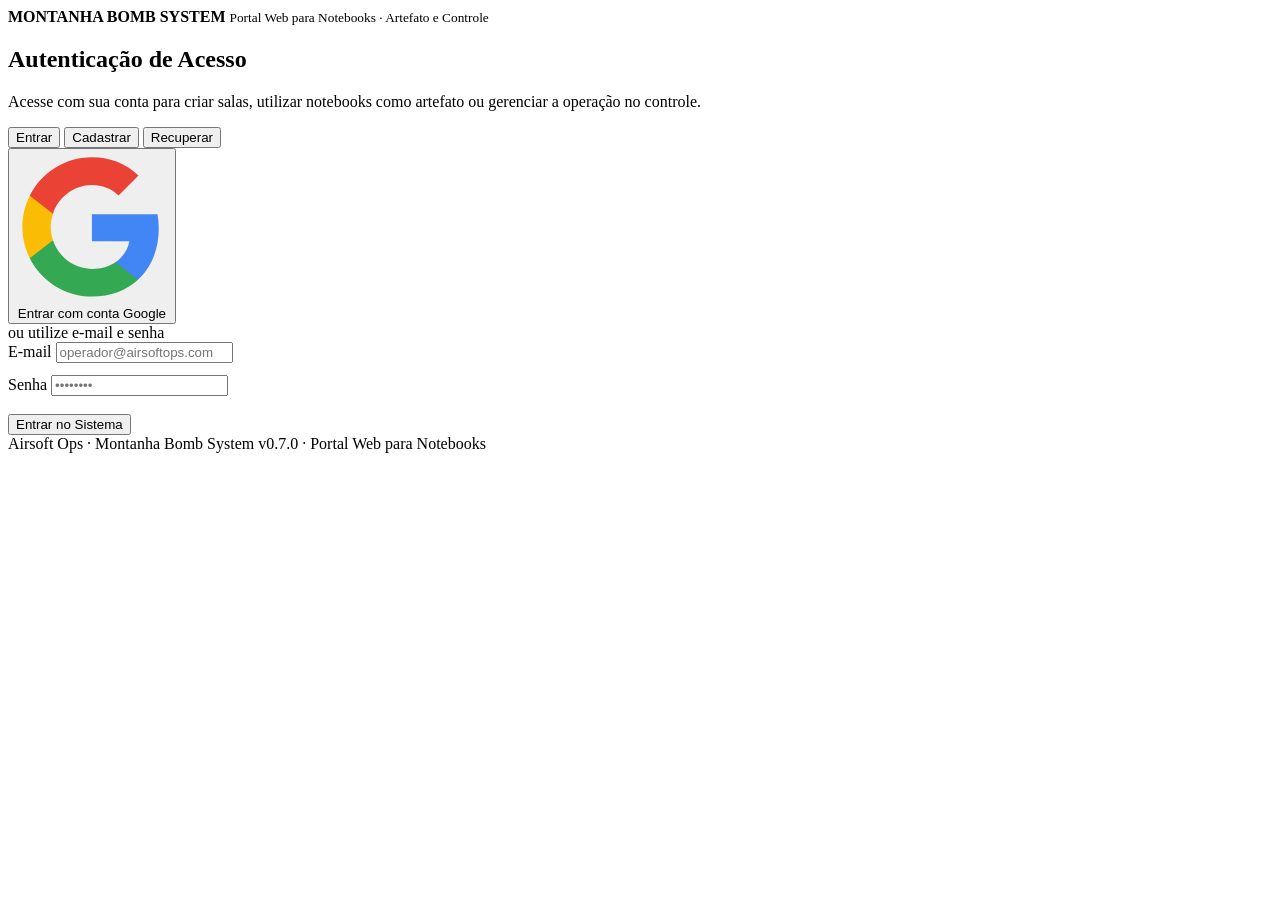
==== index.html @ 35773d5e "Configura netlify.toml e publica index.html do portal na raiz do repositorio" ====
<!doctype html>
<html lang="pt-BR">
<head>
  <meta charset="utf-8">
  <meta name="viewport" content="width=device-width, initial-scale=1">
  <title>Montanha Bomb System | Portal Web</title>
  <link rel="stylesheet" href="portal.css?v=20261001-1">
  <script src="supabase-config.js?v=20261001-1"></script>
  <script src="supabase.js?v=20261001-1"></script>
  <script src="portal.js?v=20261001-1" defer></script>
</head>
<body>

  <header class="portalHeader">
    <div class="portalHeaderInner">
      <div class="portalBrand">
        <b>MONTANHA BOMB SYSTEM</b>
        <small>Portal Web para Notebooks · Artefato e Controle</small>
      </div>

      <div class="userBadge" id="userBadge" hidden>
        <div class="userAvatar">O</div>
        <div class="userInfo">
          <b>Operador</b>
          <small>autenticado</small>
        </div>
        <button class="btnDanger" onclick="AirsoftPortal.logout()" type="button">Sair</button>
      </div>
    </div>
  </header>

  <main class="portalMain">

    <!-- Status Banner -->
    <div class="statusMsg" id="portalStatus" hidden></div>

    <!-- AUTHENTICATION SECTION -->
    <section class="portalBox authContainer" id="authSection">
      <h2>Autenticação de Acesso</h2>
      <p>Acesse com sua conta para criar salas, utilizar notebooks como artefato ou gerenciar a operação no controle.</p>

      <div class="authNav">
        <button class="active" id="tabLoginBtn" onclick="AirsoftPortal.switchAuthTab('login')" type="button">Entrar</button>
        <button id="tabSignupBtn" onclick="AirsoftPortal.switchAuthTab('signup')" type="button">Cadastrar</button>
        <button id="tabResetBtn" onclick="AirsoftPortal.switchAuthTab('reset')" type="button">Recuperar</button>
      </div>

      <!-- Google OAuth Sign In -->
      <button class="btnGoogle" onclick="AirsoftPortal.loginWithGoogle()" type="button">
        <svg viewBox="0 0 24 24">
          <path fill="#4285F4" d="M22.56 12.25c0-.78-.07-1.53-.2-2.25H12v4.26h5.92c-.26 1.37-1.04 2.53-2.21 3.31v2.77h3.57c2.08-1.92 3.28-4.74 3.28-8.09z"/>
          <path fill="#34A853" d="M12 23c2.97 0 5.46-.98 7.28-2.66l-3.57-2.77c-.98.66-2.23 1.06-3.71 1.06-2.86 0-5.29-1.93-6.16-4.53H2.18v2.84C3.99 20.53 7.7 23 12 23z"/>
          <path fill="#FBBC05" d="M5.84 14.09c-.22-.66-.35-1.36-.35-2.09s.13-1.43.35-2.09V7.06H2.18C1.43 8.55 1 10.22 1 12s.43 3.45 1.18 4.94l2.85-2.22.81-.63z"/>
          <path fill="#EA4335" d="M12 5.38c1.62 0 3.06.56 4.21 1.64l3.15-3.15C17.45 2.09 14.97 1 12 1 7.7 1 3.99 3.47 2.18 7.06l3.66 2.84c.87-2.6 3.3-4.52 6.16-4.52z"/>
        </svg>
        Entrar com conta Google
      </button>

      <div class="divider">ou utilize e-mail e senha</div>

      <!-- Login Form -->
      <form id="formLogin" onsubmit="event.preventDefault(); AirsoftPortal.loginWithEmail(document.getElementById('loginEmail').value, document.getElementById('loginPass').value);">
        <div class="formGroup">
          <label for="loginEmail">E-mail</label>
          <input id="loginEmail" placeholder="operador@airsoftops.com" required type="email">
        </div>
        <div class="formGroup" style="margin-top: 12px;">
          <label for="loginPass">Senha</label>
          <input id="loginPass" placeholder="••••••••" required type="password">
        </div>
        <button class="btnPrimary" style="margin-top: 18px;" type="submit">Entrar no Sistema</button>
      </form>

      <!-- Sign Up Form -->
      <form id="formSignup" hidden onsubmit="event.preventDefault(); AirsoftPortal.signUpWithEmail(document.getElementById('signupName').value, document.getElementById('signupEmail').value, document.getElementById('signupPass').value);">
        <div class="formGroup">
          <label for="signupName">Nome Completo / Indicativo</label>
          <input id="signupName" placeholder="Ex.: Operador Alpha" required type="text">
        </div>
        <div class="formGroup" style="margin-top: 12px;">
          <label for="signupEmail">E-mail</label>
          <input id="signupEmail" placeholder="operador@airsoftops.com" required type="email">
        </div>
        <div class="formGroup" style="margin-top: 12px;">
          <label for="signupPass">Senha (mínimo 6 caracteres)</label>
          <input id="signupPass" placeholder="••••••••" required type="password">
        </div>
        <button class="btnPrimary" style="margin-top: 18px;" type="submit">Cadastrar Conta</button>
      </form>

      <!-- Reset Password Form -->
      <form id="formReset" hidden onsubmit="event.preventDefault(); AirsoftPortal.resetPassword(document.getElementById('resetEmail').value);">
        <div class="formGroup">
          <label for="resetEmail">E-mail de Cadastro</label>
          <input id="resetEmail" placeholder="operador@airsoftops.com" required type="email">
        </div>
        <button class="btnPrimary" style="margin-top: 18px;" type="submit">Enviar E-mail de Recuperação</button>
      </form>

    </section>

    <!-- DASHBOARD SECTION (LOGGED IN) -->
    <section class="portalBox" id="dashboardSection" hidden>
      <h1>Painel Operacional Web</h1>
      <p>Sua conta está autenticada. Crie uma nova operação ou entre em uma sala existente para usar este notebook como Artefato ou Controle.</p>

      <div class="dashboardGrid">

        <!-- Create Room Box -->
        <div style="border: 1px solid var(--portal-border); background: rgba(8,7,4,0.6); padding: 18px; border-radius: 4px; display: grid; gap: 12px;">
          <h2>Criar Nova Operação</h2>
          <p>Crie uma nova sala para gerenciar o jogo como Controlador.</p>
          <div class="formGroup">
            <label for="newOpName">Nome da Operação</label>
            <input id="newOpName" maxlength="60" placeholder="Ex.: Operação Montanha Blackout" value="Operação Montanha">
          </div>
          <button class="btnPrimary" onclick="AirsoftPortal.createGameSession(document.getElementById('newOpName').value)" type="button">
            Criar Sala (Controlador)
          </button>
        </div>

        <!-- Join Room Box -->
        <div style="border: 1px solid var(--portal-border); background: rgba(8,7,4,0.6); padding: 18px; border-radius: 4px; display: grid; gap: 12px;">
          <h2>Entrar em Operação Existente</h2>
          <p>Digite o código de 6 caracteres fornecido pelo Controlador.</p>
          <div class="formGroup">
            <label for="joinRoomCode">Código da Sala</label>
            <div class="codeEntry">
              <input id="joinRoomCode" maxlength="6" placeholder="A1B2C3" type="text">
            </div>
          </div>
          <div class="roleActionGrid">
            <button class="btnSecondary" onclick="AirsoftPortal.joinGameSession(document.getElementById('joinRoomCode').value, 'artifact')" type="button">
              Artefato (Notebook)
            </button>
            <button class="btnSecondary" onclick="AirsoftPortal.joinGameSession(document.getElementById('joinRoomCode').value, 'controller')" type="button">
              Controlador
            </button>
          </div>
        </div>

      </div>

      <!-- Active Sessions Created By User -->
      <div style="margin-top: 12px;">
        <h2>Minhas Operações Ativas</h2>
        <p style="margin-bottom: 12px;">Salas criadas por você que estão aguardando ou em andamento.</p>
        <div class="sessionList" id="mySessionsList">
          <p class="muted">Carregando salas...</p>
        </div>
      </div>

      <!-- Quick Launchers -->
      <div style="border-top: 1px solid rgba(117,90,50,0.4); padding-top: 18px; display: grid; gap: 10px;">
        <h2>Acessos Rápidos Nativos / Protótipo</h2>
        <div style="display: flex; gap: 10px; flex-wrap: wrap;">
          <a class="btnSecondary" href="bomba.html" style="text-decoration:none; display:inline-block; text-align:center; padding:10px 14px;">Abrir Artefato Local</a>
          <a class="btnSecondary" href="controle.html" style="text-decoration:none; display:inline-block; text-align:center; padding:10px 14px;">Abrir Controle Local</a>
          <a class="btnSecondary" href="jogador.html" style="text-decoration:none; display:inline-block; text-align:center; padding:10px 14px;">Abrir Jogador Local</a>
          <a class="btnSecondary" href="teste-integrado.html" style="text-decoration:none; display:inline-block; text-align:center; padding:10px 14px;">Abrir Teste Integrado</a>
        </div>
      </div>

    </section>

  </main>

  <footer>
    Airsoft Ops · Montanha Bomb System v0.7.0 · Portal Web para Notebooks
  </footer>

</body>
</html>
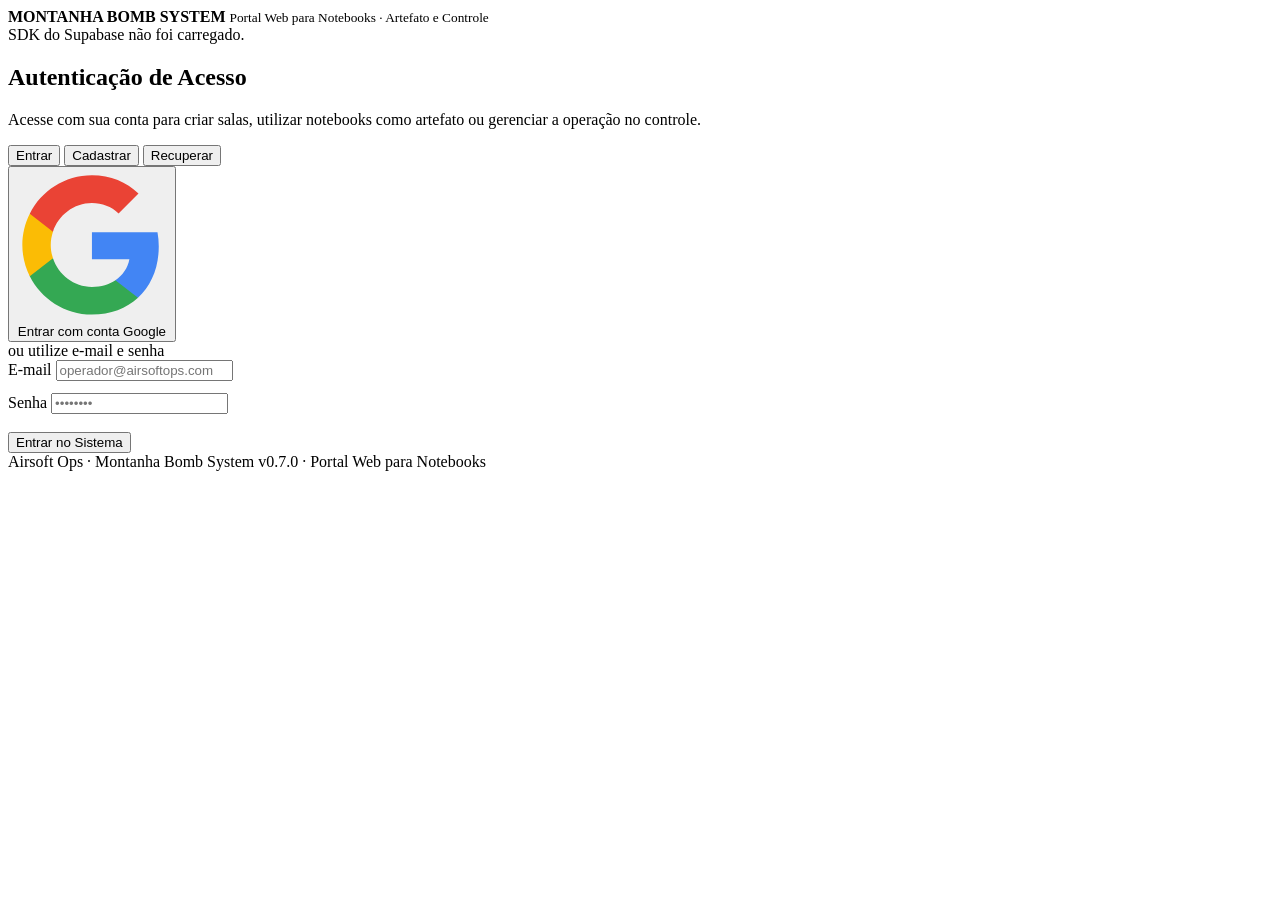
==== commit c103889f: "Adiciona botao de Portal Web/Conta no app Android e destaca secoes de Controle e Bomba no Portal Web" ====
--- a/index.html
+++ b/index.html
@@ -101,40 +101,47 @@
 
     <!-- DASHBOARD SECTION (LOGGED IN) -->
     <section class="portalBox" id="dashboardSection" hidden>
-      <h1>Painel Operacional Web</h1>
-      <p>Sua conta está autenticada. Crie uma nova operação ou entre em uma sala existente para usar este notebook como Artefato ou Controle.</p>
+      <h1>Painel Operacional do Operador</h1>
+      <p>Sessão vinculada à sua conta. Apenas você tem permissão de Controle nas salas criadas por este usuário.</p>
 
       <div class="dashboardGrid">
 
-        <!-- Create Room Box -->
-        <div style="border: 1px solid var(--portal-border); background: rgba(8,7,4,0.6); padding: 18px; border-radius: 4px; display: grid; gap: 12px;">
-          <h2>Criar Nova Operação</h2>
-          <p>Crie uma nova sala para gerenciar o jogo como Controlador.</p>
+        <!-- SECTION 1: TELA DE CONTROLE -->
+        <div style="border: 1px solid var(--portal-orange); background: rgba(18,14,8,0.85); padding: 20px; border-radius: 4px; display: grid; gap: 14px; box-shadow: inset 3px 0 var(--portal-orange);">
+          <div style="display:flex; justify-content:space-between; align-items:center;">
+            <h2>1. TELA DE CONTROLE</h2>
+            <span style="background:var(--portal-orange-dark); color:#fff; font-size:10px; font-weight:bold; padding:3px 8px; border-radius:2px; text-transform:uppercase;">Exclusivo do Criador</span>
+          </div>
+          <p>Crie e gerencie o jogo como Controlador. O acesso ao Controle é protegido e restrito ao seu usuário.</p>
+
           <div class="formGroup">
-            <label for="newOpName">Nome da Operação</label>
+            <label for="newOpName">Nome da Nova Operação</label>
             <input id="newOpName" maxlength="60" placeholder="Ex.: Operação Montanha Blackout" value="Operação Montanha">
           </div>
+
           <button class="btnPrimary" onclick="AirsoftPortal.createGameSession(document.getElementById('newOpName').value)" type="button">
-            Criar Sala (Controlador)
+            Criar Sala e Abrir Controle
           </button>
         </div>
 
-        <!-- Join Room Box -->
-        <div style="border: 1px solid var(--portal-border); background: rgba(8,7,4,0.6); padding: 18px; border-radius: 4px; display: grid; gap: 12px;">
-          <h2>Entrar em Operação Existente</h2>
-          <p>Digite o código de 6 caracteres fornecido pelo Controlador.</p>
+        <!-- SECTION 2: TELA DE BOMBA (ARTEFATO NOTEBOOK) -->
+        <div style="border: 1px solid var(--portal-border); background: rgba(8,7,4,0.72); padding: 20px; border-radius: 4px; display: grid; gap: 14px;">
+          <h2>2. TELA DE BOMBA (ARTEFATO NOTEBOOK)</h2>
+          <p>Transforme este computador em uma bomba cenográfica ou terminal de dados. Funciona em qualquer sala mediante código de 6 caracteres.</p>
+
           <div class="formGroup">
-            <label for="joinRoomCode">Código da Sala</label>
+            <label for="joinRoomCode">Código da Sala (6 caracteres)</label>
             <div class="codeEntry">
-              <input id="joinRoomCode" maxlength="6" placeholder="A1B2C3" type="text">
+              <input id="joinRoomCode" maxlength="6" placeholder="Ex.: A1B2C3" type="text">
             </div>
           </div>
+
           <div class="roleActionGrid">
-            <button class="btnSecondary" onclick="AirsoftPortal.joinGameSession(document.getElementById('joinRoomCode').value, 'artifact')" type="button">
-              Artefato (Notebook)
+            <button class="btnPrimary" onclick="AirsoftPortal.joinGameSession(document.getElementById('joinRoomCode').value, 'artifact')" type="button">
+              Abrir como Bomba / Artefato
             </button>
             <button class="btnSecondary" onclick="AirsoftPortal.joinGameSession(document.getElementById('joinRoomCode').value, 'controller')" type="button">
-              Controlador
+              Acessar Controle (Apenas Criador)
             </button>
           </div>
         </div>
@@ -142,9 +149,9 @@
       </div>
 
       <!-- Active Sessions Created By User -->
-      <div style="margin-top: 12px;">
-        <h2>Minhas Operações Ativas</h2>
-        <p style="margin-bottom: 12px;">Salas criadas por você que estão aguardando ou em andamento.</p>
+      <div style="margin-top: 16px;">
+        <h2>Minhas Operações Ativas (Acesso Rápido ao Controle)</h2>
+        <p style="margin-bottom: 12px;">Salas criadas com a sua conta. Clique para reabrir como Controlador ou Artefato.</p>
         <div class="sessionList" id="mySessionsList">
           <p class="muted">Carregando salas...</p>
         </div>
@@ -152,7 +159,7 @@
 
       <!-- Quick Launchers -->
       <div style="border-top: 1px solid rgba(117,90,50,0.4); padding-top: 18px; display: grid; gap: 10px;">
-        <h2>Acessos Rápidos Nativos / Protótipo</h2>
+        <h2>Ferramentas Locais / Protótipo</h2>
         <div style="display: flex; gap: 10px; flex-wrap: wrap;">
           <a class="btnSecondary" href="bomba.html" style="text-decoration:none; display:inline-block; text-align:center; padding:10px 14px;">Abrir Artefato Local</a>
           <a class="btnSecondary" href="controle.html" style="text-decoration:none; display:inline-block; text-align:center; padding:10px 14px;">Abrir Controle Local</a>
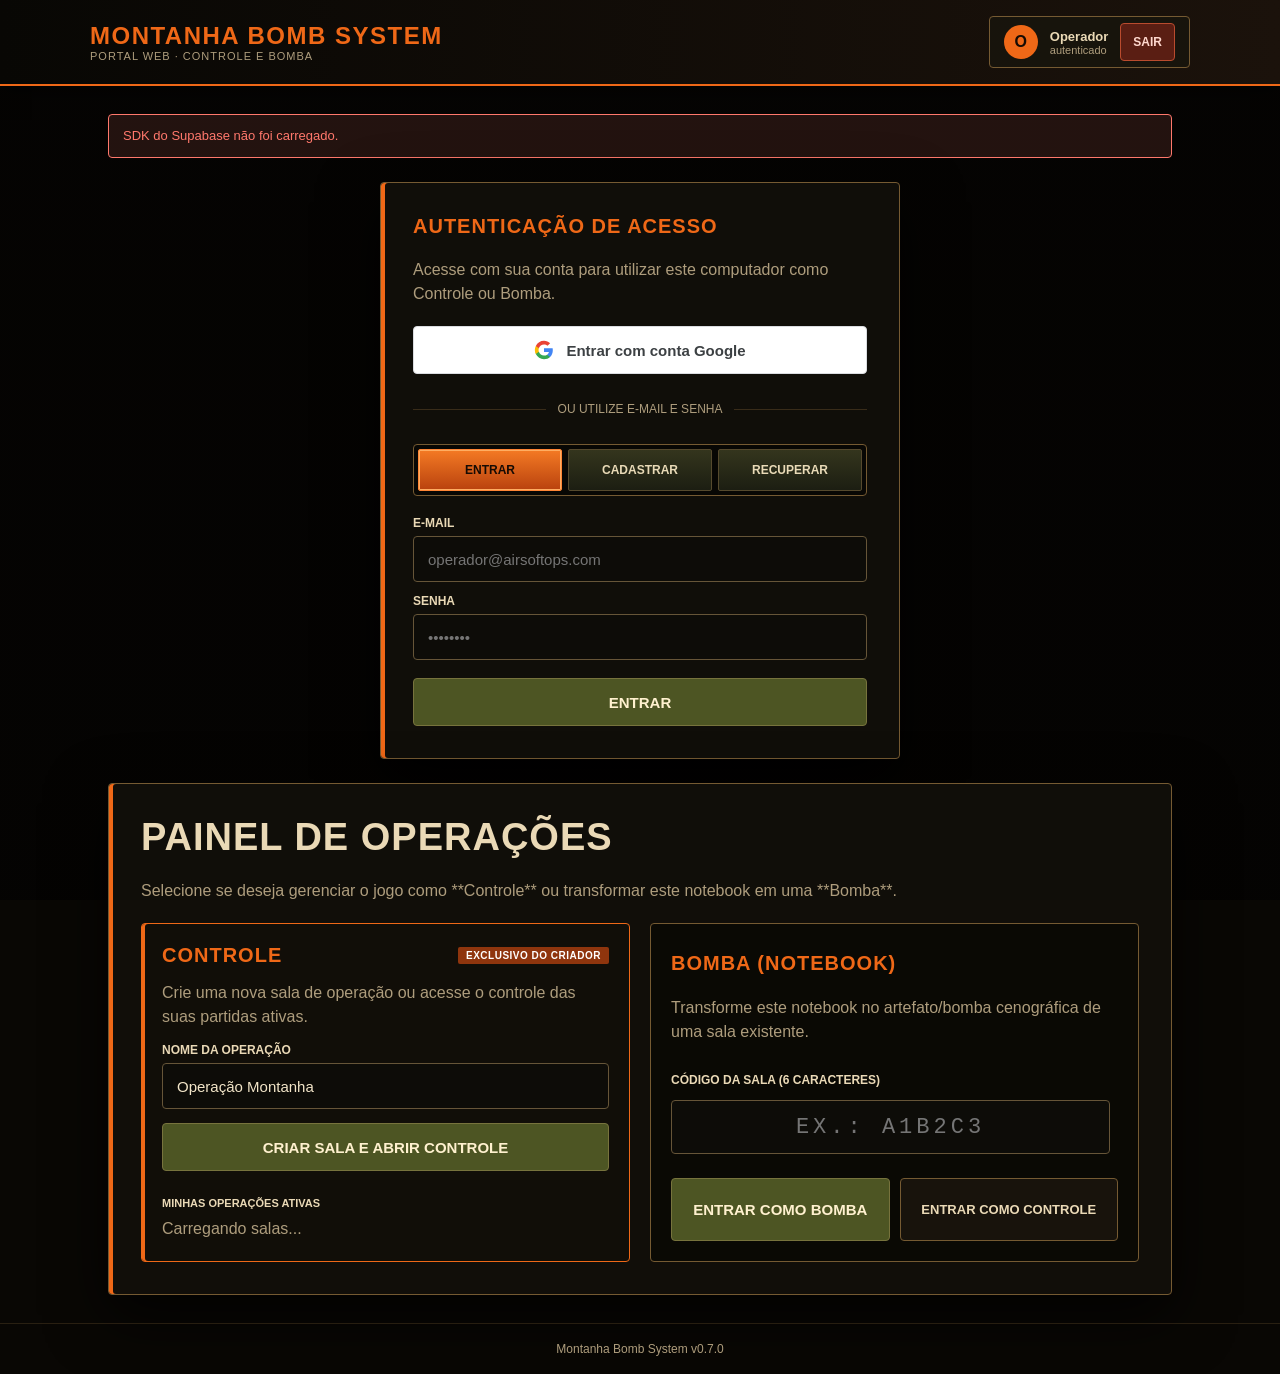
==== commit 817502bb: "Organiza portal web para exibir apenas autenticacao quando deslogado e opcoes exclusivas de Controle" ====
--- a/index.html
+++ b/index.html
@@ -4,46 +4,42 @@
   <meta charset="utf-8">
   <meta name="viewport" content="width=device-width, initial-scale=1">
   <title>Montanha Bomb System | Portal Web</title>
-  <link rel="stylesheet" href="portal.css?v=20261001-1">
-  <script src="supabase-config.js?v=20261001-1"></script>
-  <script src="supabase.js?v=20261001-1"></script>
-  <script src="portal.js?v=20261001-1" defer></script>
+  <link rel="stylesheet" href="portal.css?v=20261001-2">
+  <script src="supabase-config.js?v=20261001-2"></script>
+  <script src="supabase.js?v=20261001-2"></script>
+  <script src="portal.js?v=20261001-2" defer></script>
 </head>
 <body>
 
+  <!-- HEADER -->
   <header class="portalHeader">
     <div class="portalHeaderInner">
       <div class="portalBrand">
         <b>MONTANHA BOMB SYSTEM</b>
-        <small>Portal Web para Notebooks · Artefato e Controle</small>
+        <small>Portal Web · Controle e Bomba</small>
       </div>
 
       <div class="userBadge" id="userBadge" hidden>
-        <div class="userAvatar">O</div>
+        <div class="userAvatar" id="userAvatar">O</div>
         <div class="userInfo">
-          <b>Operador</b>
-          <small>autenticado</small>
+          <b id="userName">Operador</b>
+          <small id="userEmail">autenticado</small>
         </div>
         <button class="btnDanger" onclick="AirsoftPortal.logout()" type="button">Sair</button>
       </div>
     </div>
   </header>
 
+  <!-- MAIN CONTAINER -->
   <main class="portalMain">
 
-    <!-- Status Banner -->
+    <!-- Status Alert Banner -->
     <div class="statusMsg" id="portalStatus" hidden></div>
 
-    <!-- AUTHENTICATION SECTION -->
+    <!-- TELA 1: AUTENTICAÇÃO (EXIBIDA QUANDO DESLOGADO) -->
     <section class="portalBox authContainer" id="authSection">
       <h2>Autenticação de Acesso</h2>
-      <p>Acesse com sua conta para criar salas, utilizar notebooks como artefato ou gerenciar a operação no controle.</p>
-
-      <div class="authNav">
-        <button class="active" id="tabLoginBtn" onclick="AirsoftPortal.switchAuthTab('login')" type="button">Entrar</button>
-        <button id="tabSignupBtn" onclick="AirsoftPortal.switchAuthTab('signup')" type="button">Cadastrar</button>
-        <button id="tabResetBtn" onclick="AirsoftPortal.switchAuthTab('reset')" type="button">Recuperar</button>
-      </div>
+      <p>Acesse com sua conta para utilizar este computador como Controle ou Bomba.</p>
 
       <!-- Google OAuth Sign In -->
       <button class="btnGoogle" onclick="AirsoftPortal.loginWithGoogle()" type="button">
@@ -58,7 +54,13 @@
 
       <div class="divider">ou utilize e-mail e senha</div>
 
-      <!-- Login Form -->
+      <div class="authNav">
+        <button class="active" id="tabLoginBtn" onclick="AirsoftPortal.switchAuthTab('login')" type="button">Entrar</button>
+        <button id="tabSignupBtn" onclick="AirsoftPortal.switchAuthTab('signup')" type="button">Cadastrar</button>
+        <button id="tabResetBtn" onclick="AirsoftPortal.switchAuthTab('reset')" type="button">Recuperar</button>
+      </div>
+
+      <!-- Form: Login -->
       <form id="formLogin" onsubmit="event.preventDefault(); AirsoftPortal.loginWithEmail(document.getElementById('loginEmail').value, document.getElementById('loginPass').value);">
         <div class="formGroup">
           <label for="loginEmail">E-mail</label>
@@ -68,10 +70,10 @@
           <label for="loginPass">Senha</label>
           <input id="loginPass" placeholder="••••••••" required type="password">
         </div>
-        <button class="btnPrimary" style="margin-top: 18px;" type="submit">Entrar no Sistema</button>
+        <button class="btnPrimary" style="margin-top: 18px;" type="submit">Entrar</button>
       </form>
 
-      <!-- Sign Up Form -->
+      <!-- Form: Cadastro -->
       <form id="formSignup" hidden onsubmit="event.preventDefault(); AirsoftPortal.signUpWithEmail(document.getElementById('signupName').value, document.getElementById('signupEmail').value, document.getElementById('signupPass').value);">
         <div class="formGroup">
           <label for="signupName">Nome Completo / Indicativo</label>
@@ -88,7 +90,7 @@
         <button class="btnPrimary" style="margin-top: 18px;" type="submit">Cadastrar Conta</button>
       </form>
 
-      <!-- Reset Password Form -->
+      <!-- Form: Recuperação de Senha -->
       <form id="formReset" hidden onsubmit="event.preventDefault(); AirsoftPortal.resetPassword(document.getElementById('resetEmail').value);">
         <div class="formGroup">
           <label for="resetEmail">E-mail de Cadastro</label>
@@ -96,38 +98,46 @@
         </div>
         <button class="btnPrimary" style="margin-top: 18px;" type="submit">Enviar E-mail de Recuperação</button>
       </form>
-
     </section>
 
-    <!-- DASHBOARD SECTION (LOGGED IN) -->
+    <!-- TELA 2: DASTBOARD (EXIBIDA APÓS O LOGIN) -->
     <section class="portalBox" id="dashboardSection" hidden>
-      <h1>Painel Operacional do Operador</h1>
-      <p>Sessão vinculada à sua conta. Apenas você tem permissão de Controle nas salas criadas por este usuário.</p>
+      <h1>Painel de Operações</h1>
+      <p>Selecione se deseja gerenciar o jogo como **Controle** ou transformar este notebook em uma **Bomba**.</p>
 
       <div class="dashboardGrid">
 
-        <!-- SECTION 1: TELA DE CONTROLE -->
-        <div style="border: 1px solid var(--portal-orange); background: rgba(18,14,8,0.85); padding: 20px; border-radius: 4px; display: grid; gap: 14px; box-shadow: inset 3px 0 var(--portal-orange);">
-          <div style="display:flex; justify-content:space-between; align-items:center;">
-            <h2>1. TELA DE CONTROLE</h2>
-            <span style="background:var(--portal-orange-dark); color:#fff; font-size:10px; font-weight:bold; padding:3px 8px; border-radius:2px; text-transform:uppercase;">Exclusivo do Criador</span>
+        <!-- CARD 1: CONTROLE -->
+        <div class="opCard highlightCard">
+          <div class="opCardHeader">
+            <h2>CONTROLE</h2>
+            <span class="tagOwner">Exclusivo do Criador</span>
           </div>
-          <p>Crie e gerencie o jogo como Controlador. O acesso ao Controle é protegido e restrito ao seu usuário.</p>
+          <p>Crie uma nova sala de operação ou acesse o controle das suas partidas ativas.</p>
 
           <div class="formGroup">
-            <label for="newOpName">Nome da Nova Operação</label>
-            <input id="newOpName" maxlength="60" placeholder="Ex.: Operação Montanha Blackout" value="Operação Montanha">
+            <label for="newOpName">Nome da Operação</label>
+            <input id="newOpName" maxlength="60" placeholder="Ex.: Operação Montanha" value="Operação Montanha">
           </div>
 
           <button class="btnPrimary" onclick="AirsoftPortal.createGameSession(document.getElementById('newOpName').value)" type="button">
             Criar Sala e Abrir Controle
           </button>
+
+          <div style="margin-top: 8px;">
+            <label style="color:var(--portal-paper); font-size:11px; font-weight:bold; text-transform:uppercase;">Minhas Operações Ativas</label>
+            <div class="sessionList" id="mySessionsList" style="margin-top: 6px;">
+              <p class="muted">Carregando salas...</p>
+            </div>
+          </div>
         </div>
 
-        <!-- SECTION 2: TELA DE BOMBA (ARTEFATO NOTEBOOK) -->
-        <div style="border: 1px solid var(--portal-border); background: rgba(8,7,4,0.72); padding: 20px; border-radius: 4px; display: grid; gap: 14px;">
-          <h2>2. TELA DE BOMBA (ARTEFATO NOTEBOOK)</h2>
-          <p>Transforme este computador em uma bomba cenográfica ou terminal de dados. Funciona em qualquer sala mediante código de 6 caracteres.</p>
+        <!-- CARD 2: BOMBA (ARTEFATO NOTEBOOK) -->
+        <div class="opCard">
+          <div class="opCardHeader">
+            <h2>BOMBA (NOTEBOOK)</h2>
+          </div>
+          <p>Transforme este notebook no artefato/bomba cenográfica de uma sala existente.</p>
 
           <div class="formGroup">
             <label for="joinRoomCode">Código da Sala (6 caracteres)</label>
@@ -138,42 +148,22 @@
 
           <div class="roleActionGrid">
             <button class="btnPrimary" onclick="AirsoftPortal.joinGameSession(document.getElementById('joinRoomCode').value, 'artifact')" type="button">
-              Abrir como Bomba / Artefato
+              Entrar como Bomba
             </button>
             <button class="btnSecondary" onclick="AirsoftPortal.joinGameSession(document.getElementById('joinRoomCode').value, 'controller')" type="button">
-              Acessar Controle (Apenas Criador)
+              Entrar como Controle
             </button>
           </div>
         </div>
 
       </div>
-
-      <!-- Active Sessions Created By User -->
-      <div style="margin-top: 16px;">
-        <h2>Minhas Operações Ativas (Acesso Rápido ao Controle)</h2>
-        <p style="margin-bottom: 12px;">Salas criadas com a sua conta. Clique para reabrir como Controlador ou Artefato.</p>
-        <div class="sessionList" id="mySessionsList">
-          <p class="muted">Carregando salas...</p>
-        </div>
-      </div>
-
-      <!-- Quick Launchers -->
-      <div style="border-top: 1px solid rgba(117,90,50,0.4); padding-top: 18px; display: grid; gap: 10px;">
-        <h2>Ferramentas Locais / Protótipo</h2>
-        <div style="display: flex; gap: 10px; flex-wrap: wrap;">
-          <a class="btnSecondary" href="bomba.html" style="text-decoration:none; display:inline-block; text-align:center; padding:10px 14px;">Abrir Artefato Local</a>
-          <a class="btnSecondary" href="controle.html" style="text-decoration:none; display:inline-block; text-align:center; padding:10px 14px;">Abrir Controle Local</a>
-          <a class="btnSecondary" href="jogador.html" style="text-decoration:none; display:inline-block; text-align:center; padding:10px 14px;">Abrir Jogador Local</a>
-          <a class="btnSecondary" href="teste-integrado.html" style="text-decoration:none; display:inline-block; text-align:center; padding:10px 14px;">Abrir Teste Integrado</a>
-        </div>
-      </div>
-
     </section>
 
   </main>
 
+  <!-- FOOTER -->
   <footer>
-    Airsoft Ops · Montanha Bomb System v0.7.0 · Portal Web para Notebooks
+    Montanha Bomb System v0.7.0
   </footer>
 
 </body>
--- a/portal.css
+++ b/portal.css
@@ -0,0 +1,393 @@
+:root {
+  --portal-bg: #090704;
+  --portal-panel: rgba(18, 15, 10, 0.94);
+  --portal-border: #755a32;
+  --portal-orange: #ef6817;
+  --portal-orange-dark: #8f350d;
+  --portal-paper: #ead9b6;
+  --portal-olive: #4d5523;
+  --portal-ink: #f2e5c8;
+  --portal-muted: #ae9d7d;
+  --portal-error: #ff786c;
+  --portal-ok: #8ed36f;
+}
+
+* { box-sizing: border-box; }
+body {
+  margin: 0;
+  min-height: 100vh;
+  background-color: var(--portal-bg);
+  background-image: linear-gradient(rgba(4, 3, 2, 0.85), rgba(4, 3, 2, 0.92)), url("assets/airsoft-ops-identity.png");
+  background-position: center;
+  background-size: cover;
+  background-attachment: fixed;
+  color: var(--portal-ink);
+  font-family: Segoe UI, -apple-system, BlinkMacSystemFont, Roboto, sans-serif;
+  display: grid;
+  grid-template-rows: auto 1fr auto;
+}
+
+/* Header */
+.portalHeader {
+  border-bottom: 2px solid var(--portal-orange);
+  background: linear-gradient(90deg, #080704, #1b120b);
+  padding: 16px 24px;
+  box-shadow: 0 4px 20px rgba(0, 0, 0, 0.6);
+}
+.portalHeaderInner {
+  max-width: 1100px;
+  margin: 0 auto;
+  display: flex;
+  justify-content: space-between;
+  align-items: center;
+  gap: 16px;
+}
+.portalBrand {
+  display: flex;
+  flex-direction: column;
+}
+.portalBrand b {
+  color: var(--portal-orange);
+  font-family: "Arial Narrow", Impact, sans-serif;
+  font-size: 24px;
+  letter-spacing: 1.5px;
+  text-transform: uppercase;
+}
+.portalBrand small {
+  color: var(--portal-muted);
+  font-size: 11px;
+  letter-spacing: 1px;
+  text-transform: uppercase;
+}
+
+.userBadge {
+  display: flex;
+  align-items: center;
+  gap: 12px;
+  background: rgba(24, 20, 13, 0.9);
+  border: 1px solid var(--portal-border);
+  padding: 6px 14px;
+  border-radius: 4px;
+}
+.userAvatar {
+  width: 34px;
+  height: 34px;
+  border-radius: 50%;
+  background: var(--portal-orange);
+  color: #160b04;
+  font-weight: bold;
+  display: grid;
+  place-items: center;
+  font-size: 16px;
+  text-transform: uppercase;
+}
+.userInfo {
+  display: flex;
+  flex-direction: column;
+}
+.userInfo b {
+  color: var(--portal-paper);
+  font-size: 13px;
+}
+.userInfo small {
+  color: var(--portal-muted);
+  font-size: 11px;
+}
+
+/* Main Layout */
+.portalMain {
+  max-width: 1100px;
+  width: 100%;
+  margin: 0 auto;
+  padding: 28px 18px;
+  display: grid;
+  gap: 24px;
+}
+
+/* Panel Box */
+.portalBox {
+  background: var(--portal-panel);
+  border: 1px solid var(--portal-border);
+  box-shadow: 0 20px 60px rgba(0, 0, 0, 0.8), inset 4px 0 var(--portal-orange);
+  padding: clamp(20px, 4vw, 32px);
+  border-radius: 4px;
+  display: grid;
+  gap: 20px;
+}
+
+.portalBox h1, .portalBox h2 {
+  margin: 0;
+  color: var(--portal-paper);
+  font-family: "Arial Narrow", Impact, sans-serif;
+  text-transform: uppercase;
+  letter-spacing: 1px;
+}
+.portalBox h1 { font-size: clamp(26px, 5vw, 38px); }
+.portalBox h2 { font-size: 20px; color: var(--portal-orange); }
+.portalBox p {
+  margin: 0;
+  color: var(--portal-muted);
+  line-height: 1.5;
+}
+
+/* Auth Section */
+.authContainer {
+  max-width: 520px;
+  margin: 0 auto;
+  width: 100%;
+}
+
+.authNav {
+  display: grid;
+  grid-template-columns: repeat(3, 1fr);
+  gap: 6px;
+  background: #080704;
+  border: 1px solid var(--portal-border);
+  padding: 4px;
+  border-radius: 4px;
+}
+.authNav button {
+  min-height: 42px;
+  border: 1px solid #55492d;
+  background: linear-gradient(#34351d, #1c1e12);
+  color: #e9dab7;
+  font-weight: 700;
+  font-size: 12px;
+  text-transform: uppercase;
+  cursor: pointer;
+  border-radius: 2px;
+}
+.authNav button.active {
+  border-color: #ff8535;
+  background: linear-gradient(#f47a24, #b9420e);
+  color: #160b04;
+  box-shadow: inset 0 0 0 1px #ffad61;
+}
+
+/* Google OAuth Button */
+.btnGoogle {
+  width: 100%;
+  min-height: 48px;
+  background: #ffffff;
+  color: #3c4043;
+  border: 1px solid #dadce0;
+  border-radius: 4px;
+  font-weight: 600;
+  font-size: 15px;
+  display: flex;
+  align-items: center;
+  justify-content: center;
+  gap: 12px;
+  cursor: pointer;
+  transition: background-color 0.2s, box-shadow 0.2s;
+}
+.btnGoogle:hover {
+  background-color: #f8f9fa;
+  box-shadow: 0 1px 3px rgba(0, 0, 0, 0.2);
+}
+.btnGoogle svg {
+  width: 20px;
+  height: 20px;
+}
+
+.divider {
+  display: flex;
+  align-items: center;
+  gap: 12px;
+  color: var(--portal-muted);
+  font-size: 12px;
+  text-transform: uppercase;
+  margin: 8px 0;
+}
+.divider::before, .divider::after {
+  content: "";
+  flex: 1;
+  height: 1px;
+  background: rgba(117, 90, 50, 0.4);
+}
+
+/* Form Controls */
+.formGroup {
+  display: grid;
+  gap: 6px;
+}
+.formGroup label {
+  color: var(--portal-paper);
+  font-size: 12px;
+  text-transform: uppercase;
+  font-weight: 700;
+}
+.formGroup input {
+  width: 100%;
+  min-height: 46px;
+  border: 1px solid #665538;
+  background: #0d0c08;
+  color: #f2e5c8;
+  padding: 10px 14px;
+  font-size: 15px;
+  border-radius: 4px;
+}
+.formGroup input:focus {
+  outline: 2px solid var(--portal-orange);
+  outline-offset: 1px;
+}
+
+.btnPrimary {
+  width: 100%;
+  min-height: 48px;
+  border: 1px solid #77733d;
+  background: var(--portal-olive);
+  color: #fff1cf;
+  font-weight: 800;
+  font-size: 15px;
+  text-transform: uppercase;
+  cursor: pointer;
+  border-radius: 4px;
+  transition: opacity 0.2s;
+}
+.btnPrimary:hover { opacity: 0.9; }
+
+.btnSecondary {
+  width: 100%;
+  min-height: 44px;
+  border: 1px solid var(--portal-border);
+  background: #18130c;
+  color: var(--portal-paper);
+  font-weight: 700;
+  font-size: 13px;
+  text-transform: uppercase;
+  cursor: pointer;
+  border-radius: 4px;
+}
+
+.btnDanger {
+  min-height: 38px;
+  border: 1px solid #b94b2e;
+  background: #5a1e13;
+  color: #ffd8ce;
+  font-weight: 700;
+  font-size: 12px;
+  text-transform: uppercase;
+  cursor: pointer;
+  border-radius: 4px;
+  padding: 6px 12px;
+}
+
+/* Status Banner */
+.statusMsg {
+  padding: 12px 14px;
+  border-radius: 4px;
+  font-size: 13px;
+  line-height: 1.4;
+  border: 1px solid transparent;
+}
+.statusMsg[data-tone="error"] {
+  background: rgba(255, 120, 108, 0.12);
+  border-color: var(--portal-error);
+  color: var(--portal-error);
+}
+.statusMsg[data-tone="ok"] {
+  background: rgba(142, 211, 111, 0.12);
+  border-color: var(--portal-ok);
+  color: var(--portal-ok);
+}
+
+/* Dashboard Grid */
+.dashboardGrid {
+  display: grid;
+  grid-template-columns: repeat(auto-fit, minmax(320px, 1fr));
+  gap: 20px;
+}
+
+.opCard {
+  border: 1px solid var(--portal-border);
+  background: rgba(8, 7, 4, 0.72);
+  padding: 20px;
+  border-radius: 4px;
+  display: grid;
+  gap: 14px;
+}
+.opCard.highlightCard {
+  border-color: var(--portal-orange);
+  background: rgba(18, 14, 8, 0.88);
+  box-shadow: inset 3px 0 var(--portal-orange);
+}
+.opCardHeader {
+  display: flex;
+  justify-content: space-between;
+  align-items: center;
+  gap: 10px;
+}
+.tagOwner {
+  background: var(--portal-orange-dark);
+  color: #ffffff;
+  font-size: 10px;
+  font-weight: bold;
+  padding: 3px 8px;
+  border-radius: 2px;
+  text-transform: uppercase;
+  letter-spacing: 0.5px;
+}
+
+.codeEntry {
+  display: grid;
+  grid-template-columns: 1fr auto;
+  gap: 8px;
+}
+.codeEntry input {
+  text-transform: uppercase;
+  font-family: Consolas, monospace;
+  font-size: 22px;
+  letter-spacing: 4px;
+  text-align: center;
+}
+
+.roleActionGrid {
+  display: grid;
+  grid-template-columns: 1fr 1fr;
+  gap: 10px;
+  margin-top: 10px;
+}
+
+/* Session Cards */
+.sessionList {
+  display: grid;
+  gap: 10px;
+}
+.sessionCard {
+  border: 1px solid #51432b;
+  background: rgba(20, 18, 12, 0.8);
+  padding: 12px 16px;
+  border-radius: 4px;
+  display: flex;
+  justify-content: space-between;
+  align-items: center;
+  gap: 12px;
+}
+.sessionCard h3 {
+  margin: 0;
+  font-size: 16px;
+  color: var(--portal-paper);
+}
+.sessionCard code {
+  color: var(--portal-orange);
+  font-family: Consolas, monospace;
+  font-weight: bold;
+  font-size: 16px;
+}
+
+/* Footer */
+footer {
+  border-top: 1px solid rgba(117, 90, 50, 0.3);
+  padding: 18px;
+  text-align: center;
+  color: var(--portal-muted);
+  font-size: 12px;
+}
+
+@media (max-width: 600px) {
+  .portalHeaderInner { flex-direction: column; align-items: flex-start; }
+  .userBadge { width: 100%; justify-content: space-between; }
+  .roleActionGrid { grid-template-columns: 1fr; }
+  .codeEntry { grid-template-columns: 1fr; }
+}
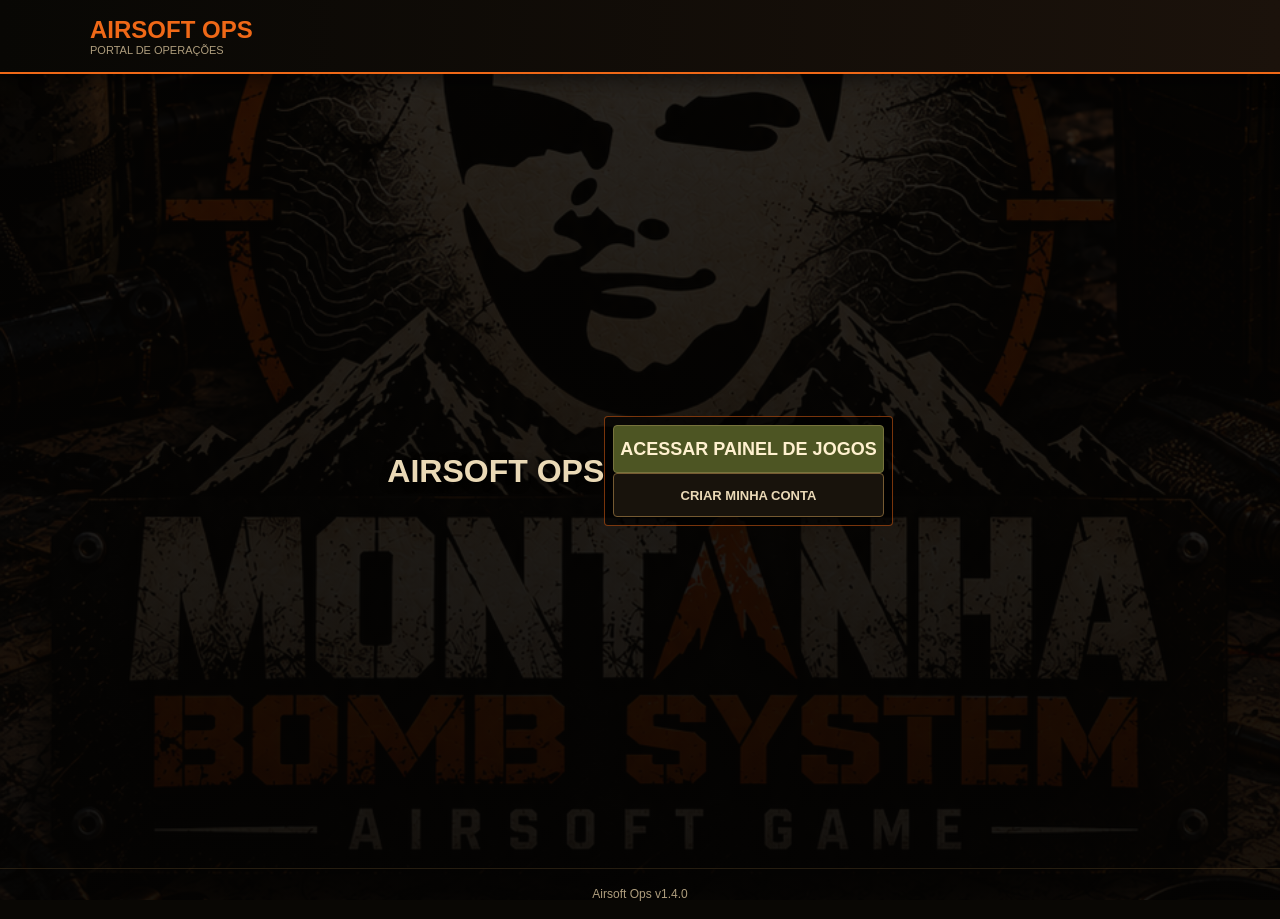
==== commit 095b327e: "Fix portal navigation and complete account registration and password recovery" ====
--- a/index.html
+++ b/index.html
@@ -1,170 +1,4 @@
 <!doctype html>
-<html lang="pt-BR">
-<head>
-  <meta charset="utf-8">
-  <meta name="viewport" content="width=device-width, initial-scale=1">
-  <title>Montanha Bomb System | Portal Web</title>
-  <link rel="stylesheet" href="portal.css?v=20261001-2">
-  <script src="supabase-config.js?v=20261001-2"></script>
-  <script src="supabase.js?v=20261001-2"></script>
-  <script src="portal.js?v=20261001-2" defer></script>
-</head>
-<body>
-
-  <!-- HEADER -->
-  <header class="portalHeader">
-    <div class="portalHeaderInner">
-      <div class="portalBrand">
-        <b>MONTANHA BOMB SYSTEM</b>
-        <small>Portal Web · Controle e Bomba</small>
-      </div>
-
-      <div class="userBadge" id="userBadge" hidden>
-        <div class="userAvatar" id="userAvatar">O</div>
-        <div class="userInfo">
-          <b id="userName">Operador</b>
-          <small id="userEmail">autenticado</small>
-        </div>
-        <button class="btnDanger" onclick="AirsoftPortal.logout()" type="button">Sair</button>
-      </div>
-    </div>
-  </header>
-
-  <!-- MAIN CONTAINER -->
-  <main class="portalMain">
-
-    <!-- Status Alert Banner -->
-    <div class="statusMsg" id="portalStatus" hidden></div>
-
-    <!-- TELA 1: AUTENTICAÇÃO (EXIBIDA QUANDO DESLOGADO) -->
-    <section class="portalBox authContainer" id="authSection">
-      <h2>Autenticação de Acesso</h2>
-      <p>Acesse com sua conta para utilizar este computador como Controle ou Bomba.</p>
-
-      <!-- Google OAuth Sign In -->
-      <button class="btnGoogle" onclick="AirsoftPortal.loginWithGoogle()" type="button">
-        <svg viewBox="0 0 24 24">
-          <path fill="#4285F4" d="M22.56 12.25c0-.78-.07-1.53-.2-2.25H12v4.26h5.92c-.26 1.37-1.04 2.53-2.21 3.31v2.77h3.57c2.08-1.92 3.28-4.74 3.28-8.09z"/>
-          <path fill="#34A853" d="M12 23c2.97 0 5.46-.98 7.28-2.66l-3.57-2.77c-.98.66-2.23 1.06-3.71 1.06-2.86 0-5.29-1.93-6.16-4.53H2.18v2.84C3.99 20.53 7.7 23 12 23z"/>
-          <path fill="#FBBC05" d="M5.84 14.09c-.22-.66-.35-1.36-.35-2.09s.13-1.43.35-2.09V7.06H2.18C1.43 8.55 1 10.22 1 12s.43 3.45 1.18 4.94l2.85-2.22.81-.63z"/>
-          <path fill="#EA4335" d="M12 5.38c1.62 0 3.06.56 4.21 1.64l3.15-3.15C17.45 2.09 14.97 1 12 1 7.7 1 3.99 3.47 2.18 7.06l3.66 2.84c.87-2.6 3.3-4.52 6.16-4.52z"/>
-        </svg>
-        Entrar com conta Google
-      </button>
-
-      <div class="divider">ou utilize e-mail e senha</div>
-
-      <div class="authNav">
-        <button class="active" id="tabLoginBtn" onclick="AirsoftPortal.switchAuthTab('login')" type="button">Entrar</button>
-        <button id="tabSignupBtn" onclick="AirsoftPortal.switchAuthTab('signup')" type="button">Cadastrar</button>
-        <button id="tabResetBtn" onclick="AirsoftPortal.switchAuthTab('reset')" type="button">Recuperar</button>
-      </div>
-
-      <!-- Form: Login -->
-      <form id="formLogin" onsubmit="event.preventDefault(); AirsoftPortal.loginWithEmail(document.getElementById('loginEmail').value, document.getElementById('loginPass').value);">
-        <div class="formGroup">
-          <label for="loginEmail">E-mail</label>
-          <input id="loginEmail" placeholder="operador@airsoftops.com" required type="email">
-        </div>
-        <div class="formGroup" style="margin-top: 12px;">
-          <label for="loginPass">Senha</label>
-          <input id="loginPass" placeholder="••••••••" required type="password">
-        </div>
-        <button class="btnPrimary" style="margin-top: 18px;" type="submit">Entrar</button>
-      </form>
-
-      <!-- Form: Cadastro -->
-      <form id="formSignup" hidden onsubmit="event.preventDefault(); AirsoftPortal.signUpWithEmail(document.getElementById('signupName').value, document.getElementById('signupEmail').value, document.getElementById('signupPass').value);">
-        <div class="formGroup">
-          <label for="signupName">Nome Completo / Indicativo</label>
-          <input id="signupName" placeholder="Ex.: Operador Alpha" required type="text">
-        </div>
-        <div class="formGroup" style="margin-top: 12px;">
-          <label for="signupEmail">E-mail</label>
-          <input id="signupEmail" placeholder="operador@airsoftops.com" required type="email">
-        </div>
-        <div class="formGroup" style="margin-top: 12px;">
-          <label for="signupPass">Senha (mínimo 6 caracteres)</label>
-          <input id="signupPass" placeholder="••••••••" required type="password">
-        </div>
-        <button class="btnPrimary" style="margin-top: 18px;" type="submit">Cadastrar Conta</button>
-      </form>
-
-      <!-- Form: Recuperação de Senha -->
-      <form id="formReset" hidden onsubmit="event.preventDefault(); AirsoftPortal.resetPassword(document.getElementById('resetEmail').value);">
-        <div class="formGroup">
-          <label for="resetEmail">E-mail de Cadastro</label>
-          <input id="resetEmail" placeholder="operador@airsoftops.com" required type="email">
-        </div>
-        <button class="btnPrimary" style="margin-top: 18px;" type="submit">Enviar E-mail de Recuperação</button>
-      </form>
-    </section>
-
-    <!-- TELA 2: DASTBOARD (EXIBIDA APÓS O LOGIN) -->
-    <section class="portalBox" id="dashboardSection" hidden>
-      <h1>Painel de Operações</h1>
-      <p>Selecione se deseja gerenciar o jogo como **Controle** ou transformar este notebook em uma **Bomba**.</p>
-
-      <div class="dashboardGrid">
-
-        <!-- CARD 1: CONTROLE -->
-        <div class="opCard highlightCard">
-          <div class="opCardHeader">
-            <h2>CONTROLE</h2>
-            <span class="tagOwner">Exclusivo do Criador</span>
-          </div>
-          <p>Crie uma nova sala de operação ou acesse o controle das suas partidas ativas.</p>
-
-          <div class="formGroup">
-            <label for="newOpName">Nome da Operação</label>
-            <input id="newOpName" maxlength="60" placeholder="Ex.: Operação Montanha" value="Operação Montanha">
-          </div>
-
-          <button class="btnPrimary" onclick="AirsoftPortal.createGameSession(document.getElementById('newOpName').value)" type="button">
-            Criar Sala e Abrir Controle
-          </button>
-
-          <div style="margin-top: 8px;">
-            <label style="color:var(--portal-paper); font-size:11px; font-weight:bold; text-transform:uppercase;">Minhas Operações Ativas</label>
-            <div class="sessionList" id="mySessionsList" style="margin-top: 6px;">
-              <p class="muted">Carregando salas...</p>
-            </div>
-          </div>
-        </div>
-
-        <!-- CARD 2: BOMBA (ARTEFATO NOTEBOOK) -->
-        <div class="opCard">
-          <div class="opCardHeader">
-            <h2>BOMBA (NOTEBOOK)</h2>
-          </div>
-          <p>Transforme este notebook no artefato/bomba cenográfica de uma sala existente.</p>
-
-          <div class="formGroup">
-            <label for="joinRoomCode">Código da Sala (6 caracteres)</label>
-            <div class="codeEntry">
-              <input id="joinRoomCode" maxlength="6" placeholder="Ex.: A1B2C3" type="text">
-            </div>
-          </div>
-
-          <div class="roleActionGrid">
-            <button class="btnPrimary" onclick="AirsoftPortal.joinGameSession(document.getElementById('joinRoomCode').value, 'artifact')" type="button">
-              Entrar como Bomba
-            </button>
-            <button class="btnSecondary" onclick="AirsoftPortal.joinGameSession(document.getElementById('joinRoomCode').value, 'controller')" type="button">
-              Entrar como Controle
-            </button>
-          </div>
-        </div>
-
-      </div>
-    </section>
-
-  </main>
-
-  <!-- FOOTER -->
-  <footer>
-    Montanha Bomb System v0.7.0
-  </footer>
-
-</body>
-</html>
+<html lang="pt-BR"><head><meta charset="utf-8"><title>Airsoft Ops</title></head>
+<body><p>Abrindo <a href="outputs/index.html">Airsoft Ops</a>...</p>
+<script>location.replace('outputs/index.html' + location.search + location.hash);</script></body></html>
